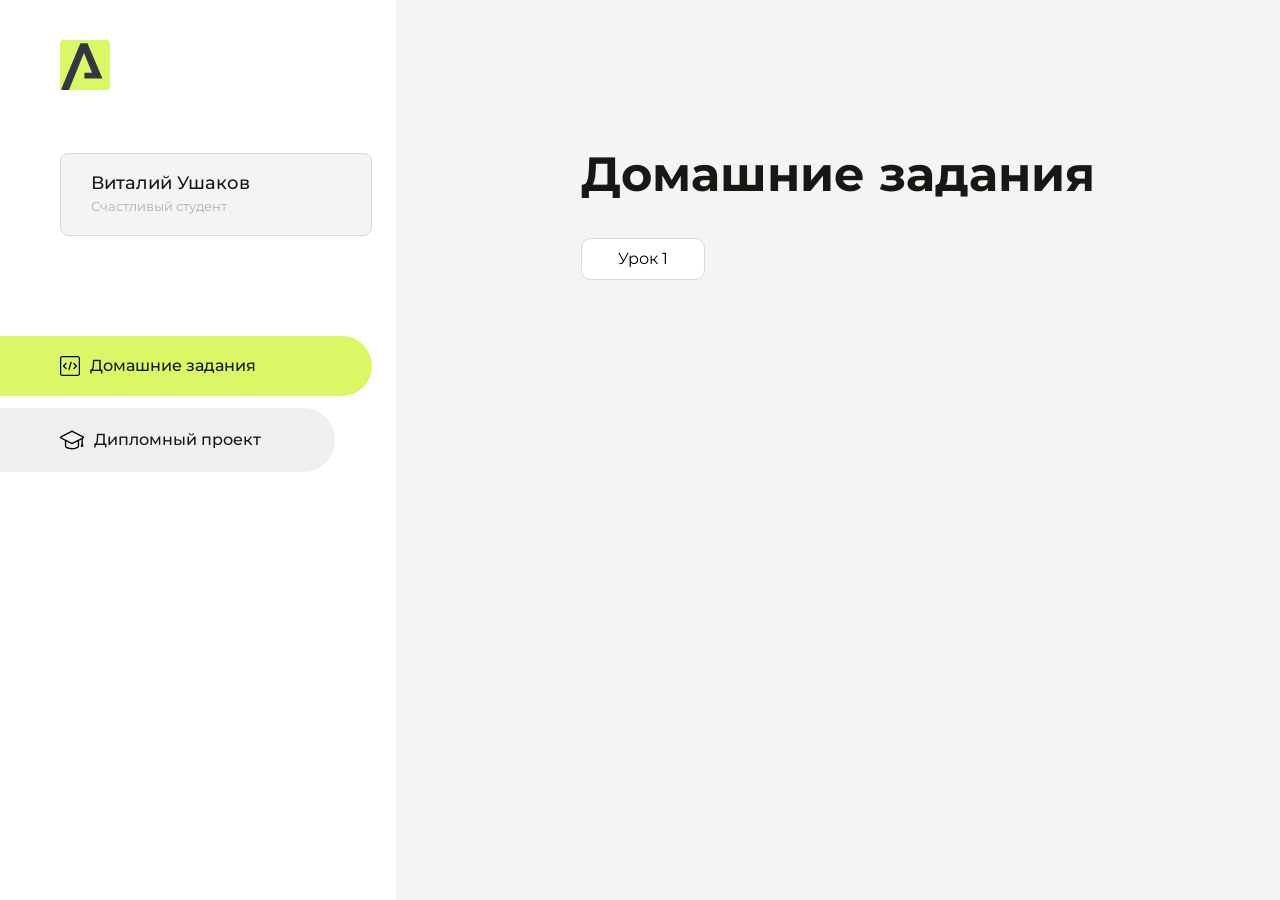
==== index.html @ 351eb34c "Первый коммит" ====
<!DOCTYPE html>
<html lang="en">
<head>
    <meta charset="UTF-8">
    <meta name="viewport" content="width=device-width, initial-scale=1.0">
    <title>Домашняя работа</title>
    <link rel="shortcut icon" href="src/logo.ico" type="image/x-icon">
    <link rel="preconnect" href="https://fonts.googleapis.com">
    <link rel="preconnect" href="https://fonts.gstatic.com" crossorigin>
    <link href="https://fonts.googleapis.com/css2?family=Montserrat:wght@400;500;700&family=Rubik:wght@500&display=swap"
          rel="stylesheet">
    <link rel="stylesheet" href="src/style.css">
</head>
<body id="body">
<div class="overlay" id="overlay"></div>
<div class="layout">
    <div class="burger" id="burger">
        <svg viewBox="0 0 24 24" fill="none" xmlns="http://www.w3.org/2000/svg">
            <g id="SVGRepo_bgCarrier" stroke-width="0"></g>
            <g id="SVGRepo_tracerCarrier" stroke-linecap="round" stroke-linejoin="round"></g>
            <g id="SVGRepo_iconCarrier">
                <path d="M4 18L20 18" stroke="#DAF765" stroke-width="2" stroke-linecap="round"></path>
                <path d="M4 12L20 12" stroke="#DAF765" stroke-width="2" stroke-linecap="round"></path>
                <path d="M4 6L20 6" stroke="#DAF765" stroke-width="2" stroke-linecap="round"></path>
            </g>
        </svg>
    </div>
    <aside class="sidebar" id="sidebar">
        <div class="sidebar__inner">
            <div class="logo">
                <svg width="50" height="50" viewBox="0 0 50 50" fill="none" xmlns="http://www.w3.org/2000/svg">
                    <g clip-path="url(#clip0_513_74730)">
                        <path d="M46.17 -0.257004H3.83C1.57281 -0.257004 -0.257 1.57281 -0.257 3.83V46.17C-0.257 48.4272 1.57281 50.257 3.83 50.257H46.17C48.4272 50.257 50.257 48.4272 50.257 46.17V3.83C50.257 1.57281 48.4272 -0.257004 46.17 -0.257004Z"
                              fill="#DAF765"/>
                        <path d="M24.375 38.4H42.461L27.441 3.1585H20.4355C20.4355 3.1585 6.7895 35.881 1.1945 49.294C2.015 50.0275 3.0945 50.257 3.6945 50.257H8.8445L23.954 13.07L32.0465 32.8285H24.375V38.4Z"
                              fill="#323843"/>
                    </g>
                    <defs>
                        <clipPath id="clip0_513_74730">
                            <rect width="50" height="50" fill="white"/>
                        </clipPath>
                    </defs>
                </svg>
            </div>
            <div class="sidebar__user">
                <div class="sidebar__name">Виталий Ушаков</div>
                <div class="sidebar__text">Счастливый студент</div>
            </div>
            <div class="sidebar__tabs">
                <div class="sidebar__item">
                    <button class="sidebar__button active" id="tasks">
                        <svg xmlns="http://www.w3.org/2000/svg" width="20" height="20" viewBox="0 0 20 20" fill="none">
                            <g clip-path="url(#clip0_704_74543)">
                                <path d="M17.7083 20H2.29167C1.0275 20 0 18.9725 0 17.7083V2.29167C0 1.0275 1.0275 0 2.29167 0H17.7083C18.9725 0 20 1.0275 20 2.29167V17.7083C20 18.9725 18.9725 20 17.7083 20ZM2.29167 1.25C1.7175 1.25 1.25 1.7175 1.25 2.29167V17.7083C1.25 18.2825 1.7175 18.75 2.29167 18.75H17.7083C18.2825 18.75 18.75 18.2825 18.75 17.7083V2.29167C18.75 1.7175 18.2825 1.25 17.7083 1.25H2.29167Z"
                                      fill="black"/>
                                <path d="M6.04167 13.125C5.88167 13.125 5.72167 13.0642 5.6 12.9417L3.1 10.4417C2.85583 10.1975 2.85583 9.80167 3.1 9.5575L5.6 7.0575C5.84417 6.81333 6.24 6.81333 6.48417 7.0575C6.72833 7.30167 6.72833 7.6975 6.48417 7.94167L4.42583 10L6.48417 12.0583C6.72833 12.3025 6.72833 12.6983 6.48417 12.9425C6.36167 13.0642 6.20167 13.125 6.04167 13.125Z"
                                      fill="black"/>
                                <path d="M8.95833 14.1667C8.9 14.1667 8.84 14.1583 8.78167 14.1417C8.45083 14.0442 8.26083 13.6967 8.35833 13.3658L10.4417 6.28251C10.5392 5.95084 10.8892 5.76417 11.2175 5.85917C11.5483 5.95667 11.7383 6.30417 11.6408 6.63501L9.5575 13.7183C9.47833 13.9908 9.22833 14.1667 8.95833 14.1667Z"
                                      fill="black"/>
                                <path d="M13.9583 13.125C13.7983 13.125 13.6383 13.0642 13.5167 12.9417C13.2725 12.6975 13.2725 12.3017 13.5167 12.0575L15.575 9.99916L13.5167 7.94083C13.2725 7.69666 13.2725 7.30083 13.5167 7.05666C13.7608 6.81249 14.1567 6.81249 14.4008 7.05666L16.9008 9.55666C17.145 9.80083 17.145 10.1967 16.9008 10.4408L14.4008 12.9408C14.2783 13.0642 14.1183 13.125 13.9583 13.125Z"
                                      fill="black"/>
                            </g>
                            <defs>
                                <clipPath id="clip0_704_74543">
                                    <rect width="20" height="20" fill="white"/>
                                </clipPath>
                            </defs>
                        </svg>
                        <span>Домашние задания</span></button>
                </div>
                <div class="sidebar__item">
                    <button class="sidebar__button" id="diplom">
                        <svg xmlns="http://www.w3.org/2000/svg" width="24" height="24" viewBox="0 0 24 24" fill="none">
                            <g clip-path="url(#clip0_704_74553)">
                                <path d="M23.2628 10.5971C23.7176 10.365 24 9.90375 24 9.39337C24 8.883 23.7176 8.42175 23.2628 8.18962L12.6135 2.75362C12.2291 2.55824 11.7705 2.55787 11.3854 2.75399L0.736875 8.19C0.282375 8.42175 0 8.883 0 9.39337C0 9.90375 0.282375 10.365 0.736875 10.5971L4.89038 12.7177V18.2074C4.89038 19.8154 8.412 21.393 12 21.393C15.5884 21.393 19.1096 19.815 19.1096 18.2074V12.7174L21.4609 11.517V15.8017L20.901 17.2305C20.7409 17.6389 20.7934 18.0994 21.0405 18.4616C21.2876 18.8246 21.6979 19.041 22.1366 19.041C22.5754 19.041 22.9852 18.8246 23.2324 18.462C23.4795 18.099 23.532 17.6385 23.3719 17.2301L22.8124 15.8021V10.827L23.2628 10.5971ZM17.7623 18.1721C17.6198 18.6375 15.3491 20.0419 12 20.0419C8.65088 20.0419 6.38025 18.6375 6.2415 18.2074V12.3037L6.23887 12.3019C6.23812 12.057 6.1065 11.8207 5.87325 11.7019L1.3515 9.39337L12 3.95737L22.6489 9.39337L12 14.8294L5.87325 11.7019C5.54063 11.5331 4.6695 11.6674 4.5 12C4.33012 12.3322 4.55813 12.5479 4.89038 12.7177L11.3857 16.0331C11.5781 16.1314 11.7889 16.1805 12 16.1805C12.2107 16.1805 12.4222 16.1314 12.6146 16.0331L17.7593 13.407L17.7623 18.1721Z"
                                      fill="black"/>
                            </g>
                            <defs>
                                <clipPath id="clip0_704_74553">
                                    <rect width="24" height="24" fill="white"/>
                                </clipPath>
                            </defs>
                        </svg>
                        <span>Дипломный проект</span></button>
                </div>
            </div>
        </div>

    </aside>
    <div class="content">
        <div class="container">
            <div class="content__block" id="tasksBlock">
                <div class="content__title">Домашние задания</div>
                <ul class="content__list">
                    <li class="content__list-item">
                        <a href="lesson1/index.html">Урок 1</a>
                    </li>
                </ul>
            </div>
            <div class="content__block hidden" id="diplomBlock">
                <div class="content__title">Дипломный проект</div>
                <div class="content__list-diplom">
                    <a href="ПАПКА-С-НОМЕРОМ-УРОКА">Ссылка на ДЗ</a>
                </div>
                <div class="content__decor">
                    <div class="content__decor-text">Давай проверим, чему ты научился!</div>
                    <div class="content__decor-img">
                        <img src="src/decor.png" alt="decor">
                    </div>
                </div>
            </div>
        </div>
    </div>
</div>
<script src="src/index.js"></script>
</body>
</html>
---- src/style.css ----
*{padding: 0;margin: 0;border: 0;}
*,*:before,*:after{-webkit-box-sizing: border-box;box-sizing: border-box;}
:focus,:active{outline: none;}
a:focus,a:active{outline: none;}
nav,footer,header,aside{display: block;}
html,body{
    height:100%;width:100%;
    font-size:100%;line-height:1;-ms-text-size-adjust:100%;-moz-text-size-adjust:100%;-webkit-text-size-adjust:100%;}
input,button,textarea{font-family:inherit;}
input::-ms-clear{display: none;}
button{cursor: pointer;}
button::-moz-focus-inner{padding:0;border:0;}
a,a:visited{text-decoration: none;}
a:hover{text-decoration: none;}
ul li{list-style: none;}
img{vertical-align: top;}
h1,h2,h3,h4,h5,h6{font-size:inherit;font-weight: inherit;}
a{color:inherit;}



body {
    font-family: "Montserrat",SansSerif;
    color: black;
}

body.overflow {
    overflow: hidden;
}



.layout {
    display: -webkit-box;
    display: -ms-flexbox;
    display: flex;
    min-height: 100vh;
}

.sidebar {
    padding: 40px 24px 40px 0;
    -ms-flex-negative: 0;
    flex-shrink: 0;
    background-color: white;
}



.content {
    -webkit-box-flex: 1;
    -ms-flex-positive: 1;
    flex-grow: 1;
    background-color: #F4F4F4;
}

.container {
    display: -webkit-box;
    display: -ms-flexbox;
    display: flex;
    -webkit-box-orient: vertical;
    -webkit-box-direction: normal;
    -ms-flex-direction: column;
    flex-direction: column;
    -webkit-box-pack: center;
    -ms-flex-pack: center;
    justify-content: center;
    -webkit-box-align: center;
    -ms-flex-align: center;
    align-items: center;
    padding: 150px 60px 80px 60px;
}


.logo {
    margin-left: 60px;
    margin-bottom: 60px;
}

.sidebar__user {
    background-color: #F4F4F4;
    padding: 20px 30px;
    margin-left: 60px;
    margin-bottom: 100px;
    border-radius: 8px;
    border: 1px solid #DADEC9;
}

.sidebar__name {
    color:#161814;
    font-size: 18px;
    font-weight: 500;
    margin-bottom: 6px;
}

.sidebar__text {
    color: #AFB1A7;
    font-size: 13px;
    font-weight: 400;
    line-height: 130%; /* 16.9px */
}

.sidebar__item {
    width: 372px;
}

.sidebar__button {
    display: -webkit-box;
    display: -ms-flexbox;
    display: flex;
    -webkit-box-align: center;
    -ms-flex-align: center;
    align-items: center;
    gap: 10px;
    padding: 20px 60px;
    margin-bottom: 12px;
    border-radius: 0px 100px 100px 0px;
    -webkit-transition: all .5s;
    -o-transition: all .5s;
    transition: all .5s;
    cursor: pointer;
    width: 90%;
    color:#161814;
    font-size: 16px;
    font-weight: 500;
}

.sidebar__button.active , .sidebar__button:hover {
    width: 100%;
    background-color: #DAF765;
}


.content__title {
    color: #161814;
    font-size: 48px;
    font-weight: 700;
    margin-bottom: 40px;
}

.content__list {
    display: -webkit-box;
    display: -ms-flexbox;
    display: flex;
    -webkit-box-align: center;
    -ms-flex-align: center;
    align-items: center;
    -ms-flex-wrap: wrap;
    flex-wrap: wrap;
    gap: 20px;
}



.content__list-item  {
    cursor: pointer;
    padding: 12px 18px;
    background-color: #fff;
    border-radius: 10px;
    border: 1px solid #DADEC9;
    -webkit-transition: all .3s;
    -o-transition: all .3s;
    transition: all .3s;
}

.content__list-item:hover,.content__list-diplom:hover {
    background-color: #AFB1A7;
}

li a {
    padding: 12px 18px;

}


.content__list-diplom {
    -webkit-transition: all .3s;
    -o-transition: all .3s;
    transition: all .3s;
    display: inline-block;
    padding: 12px 18px;
    background-color: #fff;
    border-radius: 10px;
    border: 1px solid #DADEC9;
}

.content__decor {
    display: -webkit-box;
    display: -ms-flexbox;
    display: flex;
    -webkit-box-align: center;
    -ms-flex-align: center;
    align-items: center;
}

.content__decor-text {
    color:#BEDD44;
    font-size: 36px;
    font-weight: 700;
    line-height: 110%; /* 39.6px */
}

.content__block {
    max-width: 1200px;
}

.content__block.hidden {
    display: none;
}

.content__decor-img img{
    width: 100%;
}

.burger {
    display: none;
    padding: 5px;
    position: fixed;
    top: 3%;
    right: 7%;
    width: 40px;
    height: 40px;
    background-color: #161814;
    border-radius: 50%;
    z-index: 10;
    border: 1px solid #DAF765;
}

@media (max-width: 768px) {
    .burger {
        display: block;
    }

    .sidebar {
        -webkit-transition: all .3s;
        -o-transition: all .3s;
        transition: all .3s;
        -webkit-transform: translateX(-100%);
        -ms-transform: translateX(-100%);
        transform: translateX(-100%);
        position: fixed;
        top: 0;
        left: 0;
        bottom: 0;
        z-index: 5;
    }

    .sidebar.show {
        -webkit-transform: translateX(0%);
        -ms-transform: translateX(0%);
        transform: translateX(0%);
    }

    .overlay {
        opacity: 0;
        pointer-events: none;
        -webkit-transition: all .3s;
        -o-transition: all .3s;
        transition: all .3s;
        position: absolute;
        top: 0;
        right: 0;
        left: 0;
        bottom: 0;
        z-index: 3;
        background-color: #000000e0;
    }

    .overlay.show {
        opacity: 1;
        pointer-events: all;
    }

    .container {
        padding: 40px 20px;
        min-height: 100%;
    }

    .content__decor {
        margin-top: 20px;
        -webkit-box-orient: vertical;
        -webkit-box-direction: normal;
        -ms-flex-direction: column;
        flex-direction: column;
    }
}

@media (max-width: 400px) {
    .sidebar__user {
        margin-left: 0;
    }
}
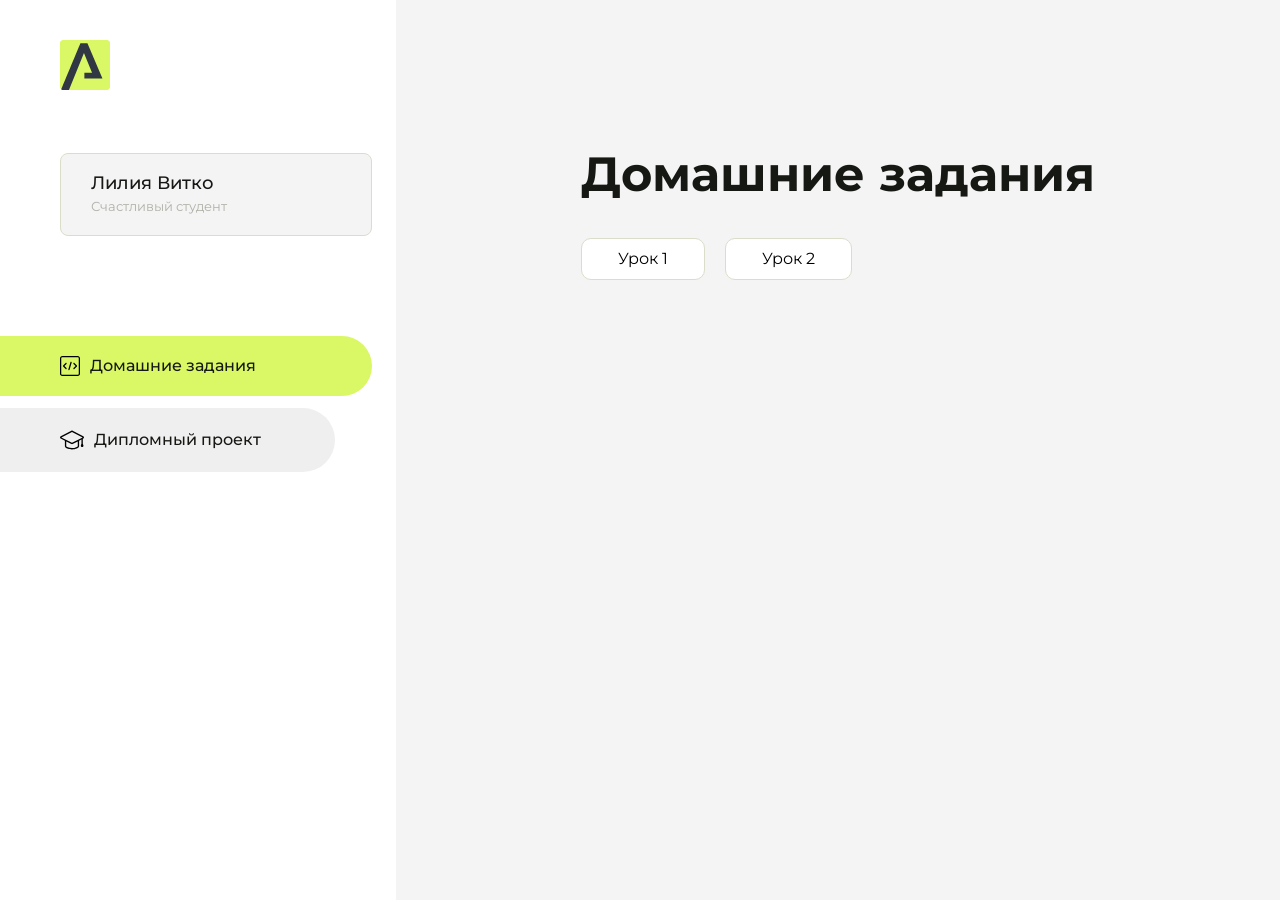
==== commit b4da7cdd: "Update index.html" ====
--- a/index.html
+++ b/index.html
@@ -43,7 +43,7 @@
                 </svg>
             </div>
             <div class="sidebar__user">
-                <div class="sidebar__name">Виталий Ушаков</div>
+                <div class="sidebar__name">Лилия Витко</div>
                 <div class="sidebar__text">Счастливый студент</div>
             </div>
             <div class="sidebar__tabs">
@@ -93,7 +93,10 @@
                 <div class="content__title">Домашние задания</div>
                 <ul class="content__list">
                     <li class="content__list-item">
-                        <a href="lesson1/index.html">Урок 1</a>
+                        <a href="hello-arokenru/index.html">Урок 1</a>
+                    </li>
+                     <li class="content__list-item">
+                        <a href="huihiuih/index.html">Урок 2</a>
                     </li>
                 </ul>
             </div>
